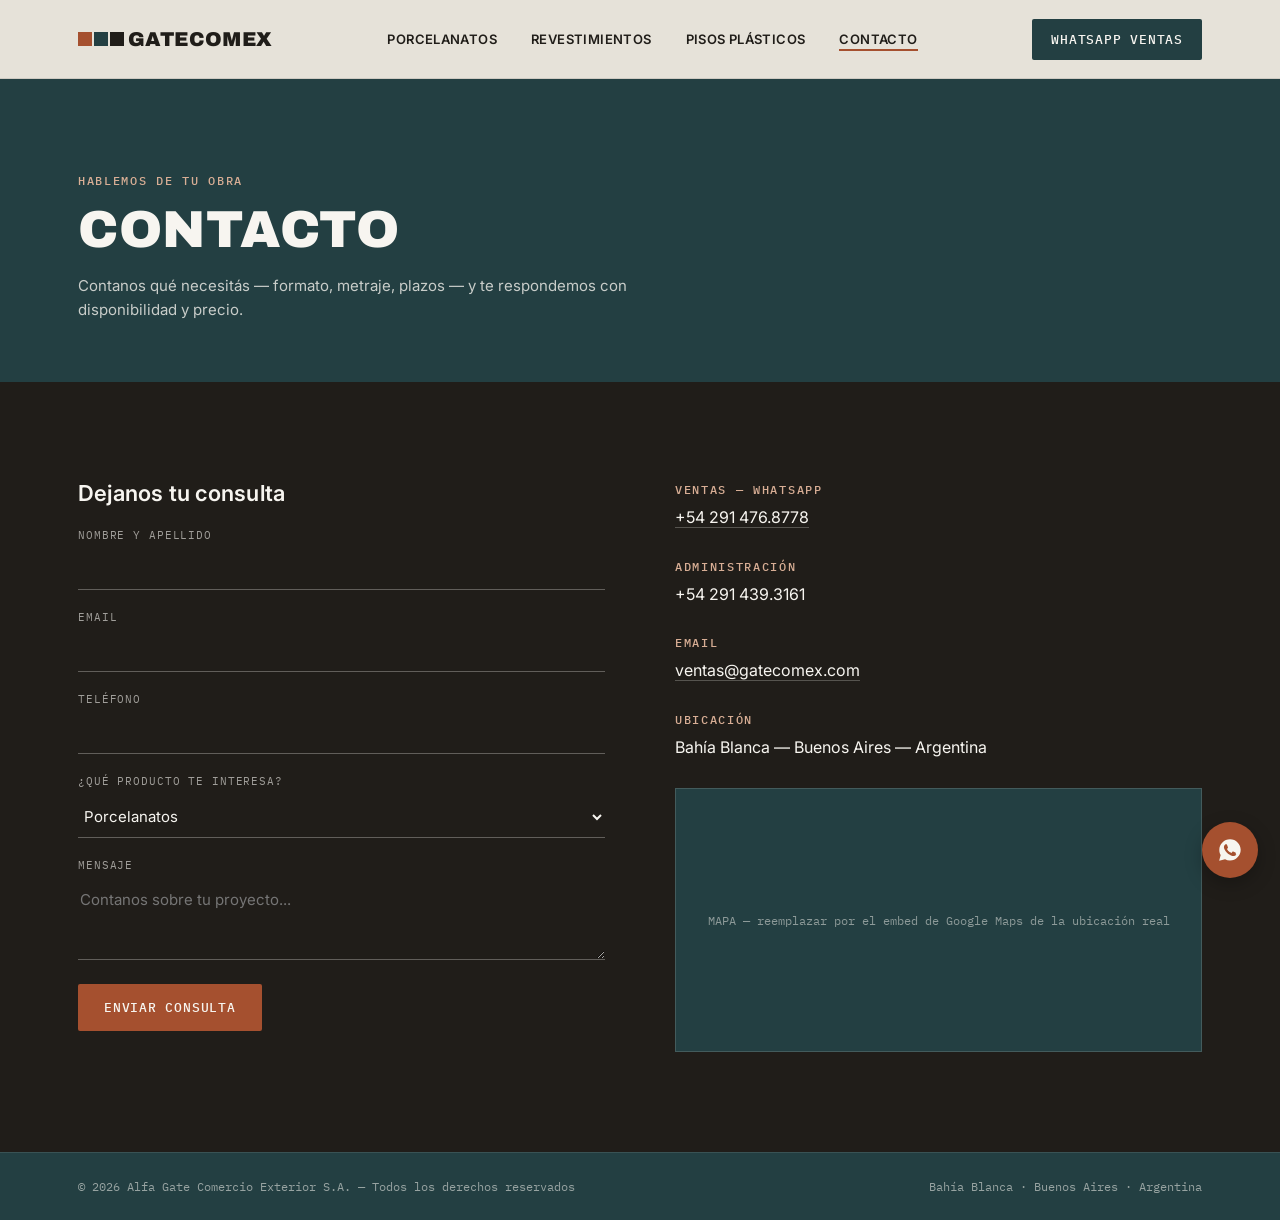
==== contacto.html @ 21609ecb "Add files via upload" ====
<!DOCTYPE html>
<html lang="es">
<head>
<meta charset="UTF-8">
<meta name="viewport" content="width=device-width, initial-scale=1.0">
<title>Contacto | GateComex — Bahía Blanca</title>
<meta name="description" content="Contactate con GateComex por WhatsApp, teléfono o email. Importadores de porcelanatos, revestimientos y pisos plásticos en Bahía Blanca, Argentina.">
<link rel="preconnect" href="https://fonts.googleapis.com">
<link href="https://fonts.googleapis.com/css2?family=Archivo:wght@500;700;900&family=Inter:wght@400;500;600&family=IBM+Plex+Mono:wght@500&display=swap" rel="stylesheet">
<link rel="stylesheet" href="styles.css">
</head>
<body>

<header>
  <nav class="wrap">
    <a href="index.html" class="logo"><span class="mark"></span>GATECOMEX</a>
    <div class="navlinks">
      <a href="porcelanatos.html">Porcelanatos</a>
      <a href="revestimientos.html">Revestimientos</a>
      <a href="pisos-plasticos.html">Pisos plásticos</a>
      <a href="contacto.html" class="active">Contacto</a>
    </div>
    <div class="navcta"><a class="btn" href="https://api.whatsapp.com/send/?phone=5492914768778" target="_blank">WhatsApp Ventas</a></div>
  </nav>
</header>

<section class="page-hero">
  <div class="wrap">
    <span class="eyebrow">Hablemos de tu obra</span>
    <h1>Contacto</h1>
    <p>Contanos qué necesitás — formato, metraje, plazos — y te respondemos con disponibilidad y precio.</p>
  </div>
</section>

<section class="contact section">
  <div class="wrap">
    <div>
      <h2 style="text-transform:none; font-family:'Inter',sans-serif; font-size:22px; font-weight:600; margin-bottom:24px;">Dejanos tu consulta</h2>
      <form action="https://formsubmit.co/ventas@gatecomex.com" method="POST">
        <div class="field"><label>Nombre y apellido</label><input type="text" name="nombre" required></div>
        <div class="field"><label>Email</label><input type="email" name="email" required></div>
        <div class="field"><label>Teléfono</label><input type="tel" name="telefono"></div>
        <div class="field">
          <label>¿Qué producto te interesa?</label>
          <select name="producto">
            <option>Porcelanatos</option>
            <option>Revestimientos</option>
            <option>Pisos plásticos</option>
            <option>No estoy seguro</option>
          </select>
        </div>
        <div class="field"><label>Mensaje</label><textarea name="mensaje" placeholder="Contanos sobre tu proyecto..."></textarea></div>
        <button class="btn btn-primary" type="submit" style="border:none; cursor:pointer;">Enviar consulta</button>
      </form>
    </div>
    <div class="contact-info">
      <div>
        <div class="info-block"><span class="eyebrow">Ventas — WhatsApp</span><a href="https://api.whatsapp.com/send/?phone=5492914768778" target="_blank">+54 291 476.8778</a></div>
        <div class="info-block"><span class="eyebrow">Administración</span><div>+54 291 439.3161</div></div>
        <div class="info-block"><span class="eyebrow">Email</span><a href="mailto:ventas@gatecomex.com">ventas@gatecomex.com</a></div>
        <div class="info-block"><span class="eyebrow">Ubicación</span><div>Bahía Blanca — Buenos Aires — Argentina</div></div>
      </div>
      <div class="map-box">MAPA — reemplazar por el embed de Google Maps de la ubicación real</div>
    </div>
  </div>
</section>

<footer>
  <div class="wrap">
    <div>© 2026 Alfa Gate Comercio Exterior S.A. — Todos los derechos reservados</div>
    <div>Bahía Blanca · Buenos Aires · Argentina</div>
  </div>
</footer>

<a class="wa-float" href="https://api.whatsapp.com/send/?phone=5492914768778" target="_blank" aria-label="WhatsApp">
  <svg viewBox="0 0 24 24"><path d="M12.04 2C6.58 2 2.13 6.45 2.13 11.91c0 1.75.46 3.39 1.26 4.81L2 22l5.42-1.36c1.36.72 2.9 1.13 4.53 1.13h.01c5.46 0 9.91-4.45 9.91-9.91C21.87 6.45 17.5 2 12.04 2zm5.79 14.13c-.24.68-1.4 1.3-1.93 1.35-.5.05-1.02.24-3.42-.71-2.9-1.15-4.77-4.09-4.92-4.28-.14-.19-1.17-1.56-1.17-2.98s.73-2.11 1-2.4c.24-.27.53-.34.71-.34h.5c.16 0 .38-.06.59.45.24.58.8 2 .87 2.14.07.14.11.3.02.49-.09.19-.14.3-.27.46-.14.16-.28.36-.4.48-.14.14-.28.28-.12.55.16.27.71 1.17 1.52 1.9 1.05.94 1.93 1.23 2.2 1.37.27.14.43.11.59-.07.16-.18.68-.79.86-1.06.18-.27.36-.23.6-.14.24.09 1.55.73 1.81.86.27.14.45.2.51.32.07.12.07.66-.17 1.33z"/></svg>
</a>

</body>
</html>
---- styles.css ----
:root{
  --stone:#E6E2D9;
  --paper:#F7F5F0;
  --ink:#201D19;
  --concrete:#B7B0A4;
  --petroleum:#233F42;
  --petroleum-light:#375B5F;
  --clay:#A5502F;
  --clay-dark:#833E24;
  --line: rgba(32,29,25,0.12);
}
*{box-sizing:border-box; margin:0; padding:0;}
html{scroll-behavior:smooth;}
body{
  background:var(--stone);
  color:var(--ink);
  font-family:'Inter',sans-serif;
  -webkit-font-smoothing:antialiased;
}
img{display:block; width:100%; height:100%; object-fit:cover;}
a{color:inherit; text-decoration:none;}
.wrap{max-width:1180px; margin:0 auto; padding:0 28px;}
h1,h2,h3{font-family:'Archivo',sans-serif; text-transform:uppercase; letter-spacing:0.01em; line-height:1.02;}
.eyebrow{
  font-family:'IBM Plex Mono',monospace;
  font-size:12px; letter-spacing:0.14em; text-transform:uppercase;
  color:var(--clay-dark); font-weight:500;
}
.btn{
  display:inline-flex; align-items:center; gap:10px;
  font-family:'IBM Plex Mono',monospace; font-size:13px; letter-spacing:0.06em; text-transform:uppercase;
  padding:15px 26px; border-radius:2px; font-weight:500; cursor:pointer; border:1px solid transparent;
  transition:transform .15s ease, background .15s ease;
}
.btn:hover{transform:translateY(-2px);}
.btn-primary{background:var(--clay); color:var(--paper);}
.btn-primary:hover{background:var(--clay-dark);}
.btn-outline{border-color:rgba(247,245,240,0.5); color:var(--paper);}
.btn-outline:hover{background:rgba(247,245,240,0.12);}
.btn-outline.dark{border-color:var(--ink); color:var(--ink);}
.btn-outline.dark:hover{background:rgba(32,29,25,0.06);}

/* NAV */
header{
  position:sticky; top:0; z-index:50;
  background:var(--stone); border-bottom:1px solid var(--line);
}
nav.wrap{
  display:flex; align-items:center; justify-content:space-between;
  height:78px;
}
.logo{
  font-family:'Archivo',sans-serif; font-weight:900; font-size:20px; letter-spacing:0.02em;
  display:flex; align-items:center; gap:10px;
}
.logo .mark{
  width:14px; height:14px; background:var(--clay); display:inline-block;
  box-shadow:16px 0 0 var(--petroleum), 32px 0 0 var(--ink);
  margin-right:26px;
}
.navlinks{display:flex; gap:34px; font-size:13px; font-weight:600; letter-spacing:0.03em; text-transform:uppercase;}
.navlinks a{position:relative; padding:4px 0;}
.navlinks a:after{content:'';position:absolute; left:0; bottom:0; width:0; height:2px; background:var(--clay); transition:width .2s;}
.navlinks a:hover:after, .navlinks a.active:after{width:100%;}
.navcta .btn{padding:11px 18px; background:var(--petroleum); color:var(--paper);}
.navcta .btn:hover{background:var(--petroleum-light);}

/* HERO (home) */
.hero{position:relative; min-height:88vh; display:flex; align-items:flex-end; overflow:hidden;}
.hero-bg{position:absolute; inset:0; z-index:0;}
.hero-bg img{filter:saturate(0.9) brightness(0.55);}
.hero-bg:after{content:''; position:absolute; inset:0; background:linear-gradient(180deg, rgba(35,63,66,0.35) 0%, rgba(20,18,16,0.55) 65%, rgba(20,18,16,0.85) 100%);}
.hero-content{position:relative; z-index:1; color:var(--paper); padding-bottom:64px; width:100%;}
.hero-content .eyebrow{color:#D8AE95; margin-bottom:22px; display:block;}
.hero-content h1{font-size:clamp(38px, 6vw, 76px); font-weight:900; max-width:820px; color:var(--paper);}
.hero-content p{font-size:17px; max-width:520px; margin:26px 0 36px; color:rgba(247,245,240,0.82); line-height:1.6;}
.hero-actions{display:flex; gap:16px; flex-wrap:wrap;}

/* PAGE HERO (subpages) */
.page-hero{background:var(--petroleum); color:var(--paper); padding:90px 0 60px;}
.page-hero h1{font-size:clamp(32px,4.5vw,52px); font-weight:900; color:var(--paper); margin-top:14px;}
.page-hero p{max-width:560px; margin-top:18px; color:rgba(247,245,240,0.78); font-size:15px; line-height:1.6;}
.page-hero .eyebrow{color:#D8AE95;}

.section{padding:100px 0;}
.section-head{display:flex; justify-content:space-between; align-items:flex-end; margin-bottom:52px; gap:24px; flex-wrap:wrap;}
.section-head h2{font-size:clamp(28px,3.6vw,42px); font-weight:900;}
.section-head .desc{max-width:380px; font-size:15px; color:#54504A; line-height:1.6;}

/* CATEGORY TILE GRID (home) */
.tile-grid{display:grid; grid-template-columns:repeat(3,1fr); gap:3px; background:var(--ink); border:3px solid var(--ink);}
.tile-card{position:relative; aspect-ratio:4/5; overflow:hidden; background:var(--petroleum); display:flex; flex-direction:column; justify-content:flex-end; padding:26px; color:var(--paper);}
.tile-card img{position:absolute; inset:0; z-index:0; transition:transform .5s ease; opacity:0.55;}
.tile-card:hover img{transform:scale(1.06);}
.tile-card:after{content:''; position:absolute; inset:0; background:linear-gradient(180deg, rgba(20,18,16,0.05), rgba(20,18,16,0.85)); z-index:0;}
.tile-card .tc-inner{position:relative; z-index:1;}
.tile-card .code{font-family:'IBM Plex Mono',monospace; font-size:11px; letter-spacing:0.12em; color:#D8AE95; margin-bottom:10px; display:block;}
.tile-card h3{font-size:24px; font-weight:700; margin-bottom:6px;}
.tile-card .arrow{font-family:'IBM Plex Mono',monospace; font-size:13px; opacity:0.75; margin-top:14px; display:inline-block; transition:transform .2s;}
.tile-card:hover .arrow{transform:translateX(6px);}

/* STATS STRIP */
.stats{background:var(--petroleum); color:var(--paper); padding:70px 0;}
.stats-grid{display:grid; grid-template-columns:repeat(4,1fr); gap:20px; text-align:left;}
.stat-num{font-family:'Archivo',sans-serif; font-weight:900; font-size:clamp(30px,4vw,48px); color:#EBC8B2;}
.stat-label{font-family:'IBM Plex Mono',monospace; font-size:12px; letter-spacing:0.08em; text-transform:uppercase; margin-top:8px; color:rgba(247,245,240,0.7);}
.stats-grid > div{border-left:1px solid rgba(247,245,240,0.2); padding-left:20px;}
.stats-grid > div:first-child{border-left:none; padding-left:0;}

/* FILTER BAR (category pages) */
.filter-bar{display:flex; gap:10px; flex-wrap:wrap; margin-bottom:44px;}
.filter-chip{
  font-family:'IBM Plex Mono',monospace; font-size:12px; letter-spacing:0.05em; text-transform:uppercase;
  padding:9px 16px; border:1px solid var(--line); background:var(--paper); cursor:pointer; color:var(--ink);
  transition:all .15s ease;
}
.filter-chip:hover{border-color:var(--clay);}
.filter-chip.active{background:var(--ink); color:var(--paper); border-color:var(--ink);}

/* CATALOG */
.catalog-grid{display:grid; grid-template-columns:repeat(3,1fr); gap:28px;}
.prod-card{background:var(--paper); border:1px solid var(--line); transition:opacity .2s ease;}
.prod-card.hidden{display:none;}
.prod-photo{aspect-ratio:1/1; position:relative; overflow:hidden;}
.prod-photo img{transition:transform .5s ease;}
.prod-card:hover .prod-photo img{transform:scale(1.05);}
.prod-info{padding:20px 20px 24px;}
.prod-info h3{font-size:16px; font-weight:700; text-transform:none; letter-spacing:0; margin-bottom:10px; font-family:'Inter',sans-serif;}
.spec-plate{display:flex; gap:10px; flex-wrap:wrap; font-family:'IBM Plex Mono',monospace; font-size:11px; letter-spacing:0.04em; color:#54504A;}
.spec-plate span{border:1px solid var(--line); padding:4px 8px; background:var(--stone);}
.prod-cta{display:block; margin-top:14px; font-family:'IBM Plex Mono',monospace; font-size:11px; letter-spacing:0.05em; text-transform:uppercase; color:var(--clay-dark); font-weight:600;}
.catalog-foot{margin-top:48px; text-align:center;}
.catalog-empty{display:none; text-align:center; padding:60px 0; color:#8A8478; font-family:'IBM Plex Mono',monospace; font-size:13px;}

/* GALLERY */
.gallery{display:grid; grid-template-columns:1.4fr 1fr 1fr; grid-template-rows:280px 280px; gap:12px;}
.gallery a{position:relative; overflow:hidden; display:block;}
.gallery a:nth-child(1){grid-row:span 2;}
.gallery a img{transition:transform .5s ease;}
.gallery a:hover img{transform:scale(1.06);}
.g-cap{position:absolute; left:0; bottom:0; right:0; padding:16px 18px; background:linear-gradient(0deg, rgba(20,18,16,0.85), transparent); color:var(--paper); font-family:'IBM Plex Mono',monospace; font-size:12px; letter-spacing:0.05em;}

/* TESTIMONIALS */
.testi-grid{display:grid; grid-template-columns:repeat(3,1fr); gap:28px;}
.testi-card{background:var(--paper); border-top:3px solid var(--clay); padding:32px 26px;}
.testi-card p{font-size:15px; line-height:1.7; color:#3A3733; margin-bottom:20px;}
.testi-who{font-family:'IBM Plex Mono',monospace; font-size:12px; letter-spacing:0.04em; color:var(--petroleum);}

/* CONTACT */
.contact{background:var(--ink); color:var(--paper);}
.contact .wrap{display:grid; grid-template-columns:1fr 1fr; gap:70px;}
.contact h2{color:var(--paper); font-size:clamp(28px,3.6vw,42px); margin-bottom:20px;}
.contact .desc{color:rgba(247,245,240,0.65); font-size:15px; line-height:1.7; margin-bottom:40px; max-width:420px;}
.field{margin-bottom:20px;}
.field label{display:block; font-family:'IBM Plex Mono',monospace; font-size:11px; letter-spacing:0.08em; text-transform:uppercase; margin-bottom:8px; color:rgba(247,245,240,0.6);}
.field input, .field textarea, .field select{
  width:100%; background:transparent; border:none; border-bottom:1px solid rgba(247,245,240,0.3);
  padding:10px 2px; color:var(--paper); font-family:'Inter',sans-serif; font-size:15px; outline:none;
}
.field select option{color:var(--ink);}
.field input:focus, .field textarea:focus, .field select:focus{border-color:var(--clay);}
.field textarea{resize:vertical; min-height:80px;}
.contact-info{display:flex; flex-direction:column; justify-content:space-between;}
.info-block{margin-bottom:28px;}
.info-block .eyebrow{color:#D8AE95; margin-bottom:8px; display:block;}
.info-block div, .info-block a{font-size:16px; line-height:1.6;}
.info-block a{border-bottom:1px solid rgba(247,245,240,0.25);}
.info-block a:hover{border-color:var(--clay);}
.map-box{aspect-ratio:16/8; background:var(--petroleum); border:1px solid rgba(247,245,240,0.15); display:flex; align-items:center; justify-content:center; font-family:'IBM Plex Mono',monospace; font-size:12px; color:rgba(247,245,240,0.5); text-align:center; padding:20px;}

footer{background:var(--petroleum); border-top:1px solid rgba(247,245,240,0.1); padding:26px 0; color:rgba(247,245,240,0.55);}
footer .wrap{display:flex; justify-content:space-between; align-items:center; font-size:12px; font-family:'IBM Plex Mono',monospace; flex-wrap:wrap; gap:10px;}

/* WHATSAPP FLOATING BUTTON */
.wa-float{
  position:fixed; right:22px; bottom:22px; z-index:60;
  width:56px; height:56px; border-radius:50%; background:var(--clay);
  display:flex; align-items:center; justify-content:center; box-shadow:0 6px 18px rgba(0,0,0,0.25);
  transition:transform .15s ease;
}
.wa-float:hover{transform:scale(1.08); background:var(--clay-dark);}
.wa-float svg{width:26px; height:26px; fill:var(--paper);}

@media (max-width:860px){
  .navlinks{display:none;}
  .stats-grid{grid-template-columns:repeat(2,1fr); row-gap:32px;}
  .stats-grid > div:nth-child(3){border-left:none; padding-left:0;}
  .tile-grid, .catalog-grid, .testi-grid{grid-template-columns:1fr;}
  .gallery{grid-template-columns:1fr 1fr; grid-template-rows:200px 200px 200px;}
  .gallery a:nth-child(1){grid-column:span 2; grid-row:span 1;}
  .contact .wrap{grid-template-columns:1fr;}
}
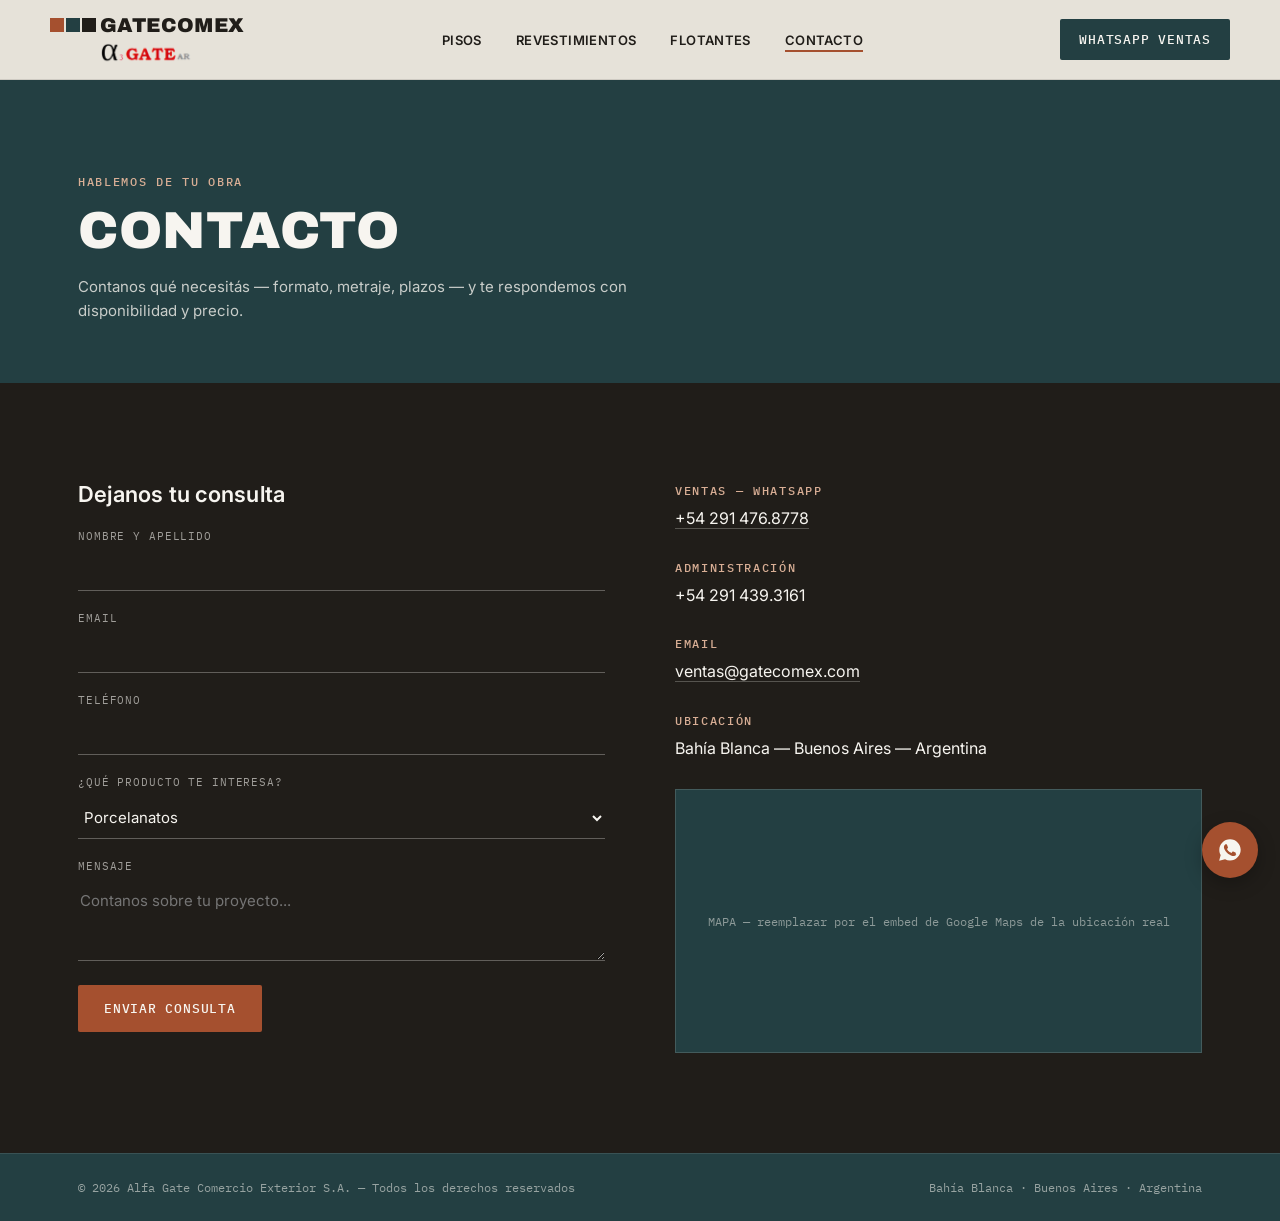
==== commit 0058dde9: "Add files via upload" ====
--- a/contacto.html
+++ b/contacto.html
@@ -13,11 +13,11 @@
 
 <header>
   <nav class="wrap">
-    <a href="index.html" class="logo"><span class="mark"></span>GATECOMEX</a>
+    <a href="index.html" class="logo"><span class="logo-top"><span class="mark"></span>GATECOMEX</span><img src="images/alfa-gate-logo.png" alt="Alfa Gate" class="logo-alfa"></a>
     <div class="navlinks">
-      <a href="porcelanatos.html">Porcelanatos</a>
+      <a href="pisos.html">Pisos</a>
       <a href="revestimientos.html">Revestimientos</a>
-      <a href="pisos-plasticos.html">Pisos plásticos</a>
+      <a href="flotantes.html">Flotantes</a>
       <a href="contacto.html" class="active">Contacto</a>
     </div>
     <div class="navcta"><a class="btn" href="https://api.whatsapp.com/send/?phone=5492914768778" target="_blank">WhatsApp Ventas</a></div>
--- a/styles.css
+++ b/styles.css
@@ -47,11 +47,15 @@
 }
 nav.wrap{
   display:flex; align-items:center; justify-content:space-between;
-  height:78px;
+  padding:14px 0;
 }
 .logo{
   font-family:'Archivo',sans-serif; font-weight:900; font-size:20px; letter-spacing:0.02em;
-  display:flex; align-items:center; gap:10px;
+  display:flex; flex-direction:column; align-items:flex-start; gap:5px;
+}
+.logo-top{display:flex; align-items:center; gap:10px;}
+.logo-alfa{
+  height:24px; width:auto; object-fit:contain; display:block; margin-left:50px;
 }
 .logo .mark{
   width:14px; height:14px; background:var(--clay); display:inline-block;
@@ -116,18 +120,58 @@
 }
 .filter-chip:hover{border-color:var(--clay);}
 .filter-chip.active{background:var(--ink); color:var(--paper); border-color:var(--ink);}
+.filter-bar-sub{margin-bottom:16px;}
+.filter-bar-sub .filter-chip{
+  font-family:'Archivo',sans-serif; font-weight:700; font-size:13px; text-transform:uppercase;
+  padding:11px 22px; background:transparent; border:1px solid var(--petroleum); color:var(--petroleum);
+}
+.filter-bar-sub .filter-chip.active{background:var(--petroleum); color:var(--paper); border-color:var(--petroleum);}
+.prod-subcat{
+  display:block; font-family:'IBM Plex Mono',monospace; font-size:10px; letter-spacing:0.08em; text-transform:uppercase;
+  color:var(--clay-dark); padding:8px 20px 0;
+}
 
 /* CATALOG */
 .catalog-grid{display:grid; grid-template-columns:repeat(3,1fr); gap:28px;}
 .prod-card{background:var(--paper); border:1px solid var(--line); transition:opacity .2s ease;}
 .prod-card.hidden{display:none;}
-.prod-photo{aspect-ratio:1/1; position:relative; overflow:hidden;}
-.prod-photo img{transition:transform .5s ease;}
-.prod-card:hover .prod-photo img{transform:scale(1.05);}
+.prod-photo{aspect-ratio:1/1; position:relative; overflow:hidden; cursor:zoom-in;}
+.prod-photo img{position:absolute; inset:0; opacity:0; transition:opacity .3s ease; width:100%; height:100%; object-fit:cover;}
+.prod-photo img.active{opacity:1;}
+
+.lightbox{
+  display:none; position:fixed; inset:0; z-index:200; background:rgba(20,18,16,0.94);
+  align-items:center; justify-content:center;
+}
+.lightbox.open{display:flex;}
+.lightbox .lb-img{max-width:88vw; max-height:86vh; object-fit:contain; box-shadow:0 20px 60px rgba(0,0,0,0.5);}
+.lb-close{
+  position:absolute; top:22px; right:28px; background:none; border:none; color:var(--paper);
+  font-size:34px; line-height:1; cursor:pointer; font-family:'Inter',sans-serif;
+}
+.lb-prev, .lb-next{
+  position:absolute; top:50%; transform:translateY(-50%); background:rgba(247,245,240,0.1);
+  border:1px solid rgba(247,245,240,0.3); color:var(--paper); width:46px; height:46px; border-radius:50%;
+  font-size:26px; cursor:pointer; align-items:center; justify-content:center; display:flex;
+  transition:background .15s ease;
+}
+.lb-prev:hover, .lb-next:hover{background:rgba(247,245,240,0.25);}
+.lb-prev{left:20px;}
+.lb-next{right:20px;}
+@media (max-width:640px){
+  .lb-prev{left:8px; width:38px; height:38px;}
+  .lb-next{right:8px; width:38px; height:38px;}
+  .lb-close{top:14px; right:16px; font-size:28px;}
+}
+.prod-dots{position:absolute; bottom:10px; left:0; right:0; display:flex; justify-content:center; gap:6px; z-index:2;}
+.prod-dots .dot{width:7px; height:7px; border-radius:50%; border:1.5px solid var(--paper); background:rgba(247,245,240,0.35); padding:0; cursor:pointer;}
+.prod-dots .dot.active{background:var(--paper);}
 .prod-info{padding:20px 20px 24px;}
 .prod-info h3{font-size:16px; font-weight:700; text-transform:none; letter-spacing:0; margin-bottom:10px; font-family:'Inter',sans-serif;}
 .spec-plate{display:flex; gap:10px; flex-wrap:wrap; font-family:'IBM Plex Mono',monospace; font-size:11px; letter-spacing:0.04em; color:#54504A;}
 .spec-plate span{border:1px solid var(--line); padding:4px 8px; background:var(--stone);}
+.spec-list{margin:14px 0 0; padding-left:18px; font-size:12.5px; line-height:1.6; color:#54504A;}
+.spec-list li{margin-bottom:2px;}
 .prod-cta{display:block; margin-top:14px; font-family:'IBM Plex Mono',monospace; font-size:11px; letter-spacing:0.05em; text-transform:uppercase; color:var(--clay-dark); font-weight:600;}
 .catalog-foot{margin-top:48px; text-align:center;}
 .catalog-empty{display:none; text-align:center; padding:60px 0; color:#8A8478; font-family:'IBM Plex Mono',monospace; font-size:13px;}
